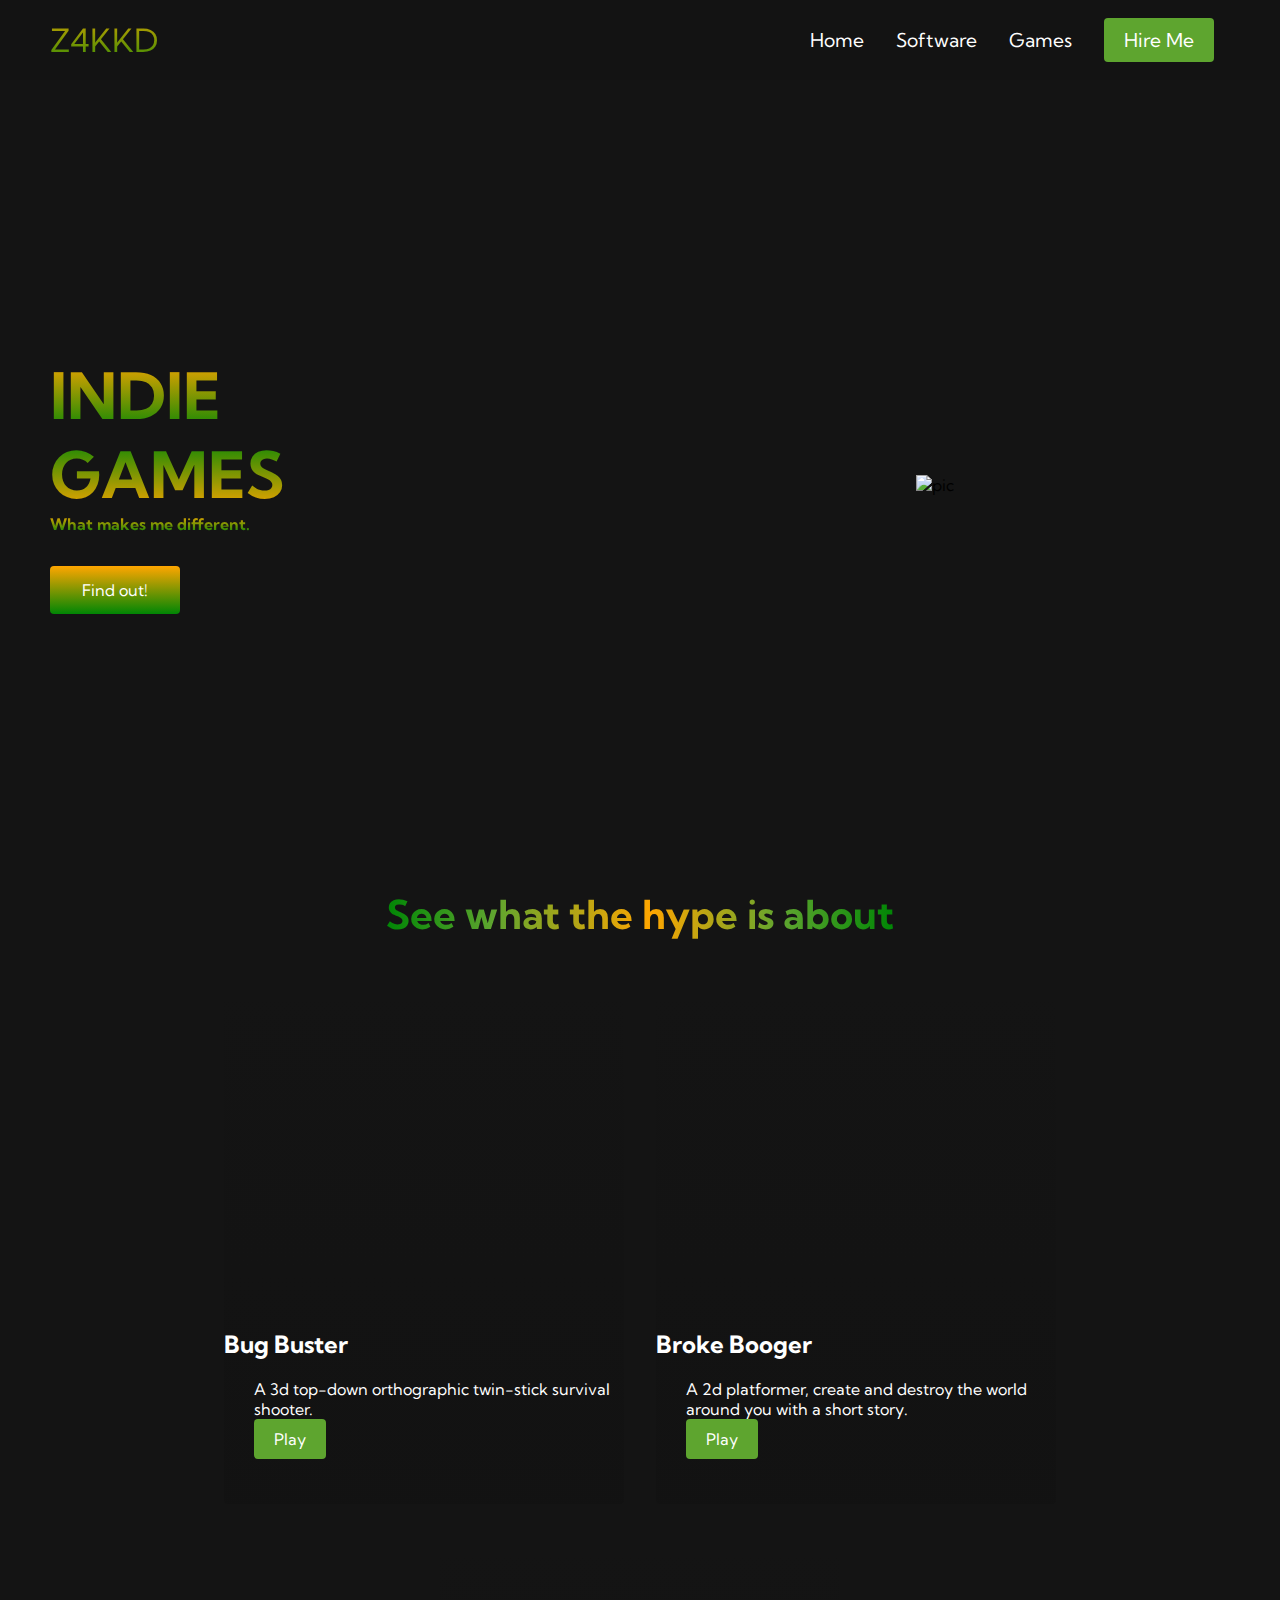
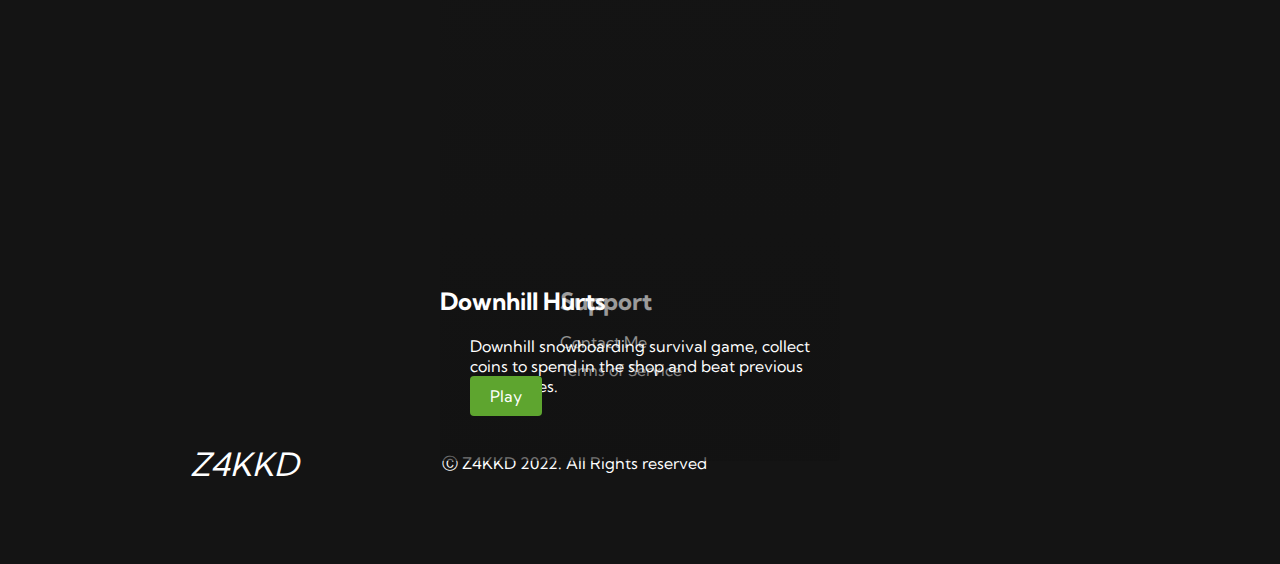
==== games.html @ ccd5fc1a "Add files via upload" ====
<!DOCTYPE html>
<html lang="en">
<head>
    <meta charset="UTF-8" />
    <meta name="viewport"
    content="width = device - width, initial-scale = 1.0" />
    <title> Z4KKD's Games </title>
    <link rel="stylesheet" href="styles.css" />
    <script src="https://kit.fontawesome.com/58093b913e.js" crossorigin="anonymous"></script>
    <link rel="preconnect" href="https://fonts.googleapis.com">
    <link rel="preconnect" href="https://fonts.gstatic.com" crossorigin>
    <link href="https://fonts.googleapis.com/css2?family=Kumbh+Sans:wght@400;700&display=swap" rel="stylesheet">
</head>
<body>
    <!-- Navbar Section-->
    <nav class="navbar">  
    <div class="navbar__container">
        <a href="/index.html" id="navbar__logo"> <i class="fas fa-cat"></i> Z4KKD</a>
        <div class="navbar__toggle" id="mobile-menu">
            <span class="bar"></span>
            <span class="bar"></span>
            <span class="bar"></span>
        </div>
        <ul class="navbar__menu">
            <li class="navbar__item">
                <a href="/index.html" class="navbar__links"> Home </a>
            </li>
            <li class="navbar__item">
                <a href="/software.html" class="navbar__links"> Software </a>
            </li>
            <li class="navbar__item">
                <a href="/games.html" class="navbar__links"> Games </a>
            </li>
            <li class="navbar__btn">
                <a href="https://www.linkedin.com/in/z4kkd/" class="button"> Hire Me </a>
            </li>
        </ul>
    </div>
    </nav>

    <!-- Hero Section -->
    <div class="main">
        <div class="main__container">
            <div class="main__content">
                <h1>INDIE</h1>
                <h2>GAMES</h2>
                <h3>What makes me different.</h3>
                <button class="main__btn"><a href="/index.html">Find out!</a></button>
            </div>
            <div class="main__img--container">
                <img src="images/pic3.svg" alt="pic" id="main__img">
            </div>
        </div>
    </div>
    <!-- Services Section -->
    <div class="services">
        <h1>See what the hype is about</h1>
        <div class="services__container">
            <div class="services__cardgames">
                <h2>Bug Buster</h2>
                <p>
                    A 3d top-down orthographic twin-stick survival shooter. 
                </p>
                <a href="https://z4kkd.itch.io/bug-buster"><button>Play</button></a>
            </div>
            <div class="services__cardgames2">
                <h2>Broke Booger</h2>
                <p>A 2d platformer, create and destroy the world around you with a short story.</p>
                <a href="https://z4kkd.itch.io/broke-booger"><button>Play</button></a>
            </div>
            <div class="services__cardgames3">
                <h2>Downhill Hurts</h2>
                <p>Downhill snowboarding survival game, collect coins to spend in the shop and beat previous high scores.</p>
                <a href="https://z4kkd.itch.io/downhill-hurts"><button>Play</button></a>
            </div>
        </div>
    </div>
    <!-- Footer Section -->
    <div class="footer__container">
        <div class="footer__links">
            <div class="footer__links--wrapper">
                <div class="footer__links--items">
                    <h2>Support</h2>
                    <a href="https://mail.google.com/mail/?view=cm&fs=1&to=zduncan93@gmail.com">Contact Me</a>
                    <a href="/">Terms of Service</a>
                </div>
            </div>
        </div>
        <div class="social__media">
            <div class="social__media--wrap">
                <div class="footer_logo">
                    <a href="/" id="footer__logo"><i class="fas fa-cat">Z4KKD</i></a>
                </div>
                <p class="website__rights">Ⓒ Z4KKD 2022. All Rights reserved </p>
                <div class="social__icons">
                    <a href="https://www.facebook.com/Z4KKD" class="social__icons--links" target="_blank">
                        <i class="fab fa-facebook"></i>
                    </a>
                    <a href="https://www.instagram.com/z4kkd/" class="social__icons--links" target="_blank">
                        <i class="fab fa-instagram"></i>
                    </a>
                    <a href="https://twitter.com/z4kkd" class="social__icons--links" target="_blank">
                        <i class="fab fa-twitter"></i>
                    </a>
                    <a href="https://www.linkedin.com/in/z4kkd/" class="social__icons--links" target="_blank">
                        <i class="fab fa-linkedin"></i>
                    </a>
                    <a href="https://www.youtube.com/channel/UCFZU9Phh2K42t5RvbqAmosg" class="social__icons--links" target="_blank">
                        <i class="fab fa-youtube"></i>
                    </a>
                </div>
            </div>
        </div>
    </div>
   <script src="app.js"></script>
  </body>
---- styles.css ----
*
{
    box-sizing: border-box;
    margin: 0;
    padding: 0;
    font-family: 'Kumbh Sans', sans-serif;
}

.navbar
{
    background: #131313;
    height: 80px;
    display: flex;
    justify-content: center;
    align-items: center;
    font-size: 1.2rem;
    position: sticky;
    top: 0;
    z-index: 999;
}

.navbar__container
{
    display: flex;
    justify-content: space-between;
    height: 80px;
    z-index: 1;
    width: 100%;
    max-width: 1300px;
    margin: 0 auto;
    padding: 0 50px;

}
#navbar__logo
{
    background-color: #5EA52F;
    background-image: linear-gradient(to top, #008605 0%, #ffa600 100%);
    background-size: 100%;
    -webkit-background-clip: text;
    -moz-background-clip: text;
    -webkit-text-fill-color: transparent;
    -moz-text-fill-color:transparent;
    display: flex;
    align-items: center;
    cursor: pointer;
    text-decoration: none;
    font-size: 2rem;
}

.fa-gem
{
    margin-right: 0.5rem;
}
.navbar__menu
{
    display: flex;
    align-items: center;
    list-style: none;
    text-align: center;
}
.navbar__item
{
    height: 80px;
}
.navbar__links
{
    color: #fff;
    display: flex;
    align-items: center;
    justify-content: center;
    text-decoration: none;
    padding: 0 1rem;
    height: 100%;
}
.navbar__btn
{
    display: flex;
    justify-content: center;
    align-items: center;
    padding: 0 1rem;
    width: 100%;
}
.button
{
    display: flex;
    justify-content: center;
    align-items: center;
    text-decoration: none;
    padding: 10px 20px;
    height: 100%;
    width: 100%;
    border: none;
    outline: none;
    border-radius: 4px;
    background: #5EA52F;
    color: #fff;
}

.button:hover 
{
    background: #ffa600;
    transition: all 0.3 ease;
}

.navbar__links:hover
{
    color:#5EA52F;
    transition: all 0.3 ease;
}

@media screen and (max-width: 960px)
{
    .navbar__container
    {
        display: flex;
        justify-content: space-between;
        height: 80px;
        z-index: 1;
        width: 100%;
        max-width: 1300px;
        padding: 0;
    }
    .navbar__menu
    {
        display: grid;
        grid-template-columns: auto;
        margin: 0;
        width: 100%;
        position: absolute;
        top: -1000px;
        opacity: 0;
        transition: all 0.5s ease;
        height: 50vh;
        z-index: -1;
        background: #131313;
    }

    .navbar__menu.active
    {
        background: #131313;
        top: 100%;
        opacity: 1;
        transition: all 0.5s ease;
        z-index: 99;
        height: 50vh;
        font-size: 1.6rem;
    }
    #navbar__logo
    {
        padding-left: 25px;   
    }
    .navbar__toggle .bar
    {
        width: 25px;
        height: 3px;
        margin: 5px auto;
        transition: all 0.3s ease-in-out;
        background: #fff;   
    }
    .navbar__item
    {
        width: 100%;
    }
    .navbar__links
    {
        text-align: center;
        padding: 2rem;
        width: 100%;
        display: table;
    }
    #mobile-menu
    {
        position: absolute;
        top: 20%;
        right: 5%;
        transform: translate(5%, 20%);
    }
    .navbar__btn
    {
        padding-bottom: 2rem;
    }
    .button
    {
        display: flex;
        justify-content: center;
        align-items: center;
        width: 80%;
        height: 80px;
        margin: 0;
    }
    .navbar__toggle .bar
    {
        display: block;
        cursor: pointer;
    }
    #mobile-menu.is-active .bar:nth-child(2)
    {
        opacity: 0;
    }
    #mobile-menu.is-active .bar:nth-child(1)
    {
        transform: translateY(8px) rotate(45deg);
    }
    #mobile-menu.is-active .bar:nth-child(3)
    {
        transform: translateY(-8px) rotate(-45deg);
    }
   }
    /* Hero Section CSS */
    .main
    {
        background-color: #141414;

    }
    .main__container
    {
    display: grid;
    grid-template-columns: 1fr 1fr;
    align-items: center;
    justify-self: center;
    margin: 0 auto;
    height: 90vh;
    background-color: #141414;
    z-index: 1;
    width: 100%;
    max-width: 1300px;
    padding: 0 50px;
    }

    .main__content h1
    {
        font-size: 4rem;
        background-color: #22BA28;
        background-image: linear-gradient(to top, #008605 0%, #ffa600 100%);
        background-size: 100%;
        -webkit-background-clip: text;
        -moz-background-clip: text;
        -webkit-text-fill-color: transparent;
        -moz-text-fill-color: transparent;
    }

    .main__content h2
    {
        font-size: 4rem;
        background-color: #5EA52F;
        background-image: linear-gradient(to top, #ffa600 0%, #008605 100%);
        background-size: 100%;
        -webkit-background-clip: text;
        -moz-background-clip: text;
        -webkit-text-fill-color: transparent;
        -moz-text-fill-color: transparent;
    }

    .main__content h3
    {
        font-size: 1rem;
        background-color: #5EA52F;
        background-image: linear-gradient(to top, #008605 0%, #ffa600 100%);
        background-size: 100%;
        -webkit-background-clip: text;
        -moz-background-clip: text;
        -webkit-text-fill-color: transparent;
        -moz-text-fill-color: transparent;
    }

    .main__content p 
    {
        margin-top: 1rem;
        font-size: 2rem;
        font-weight: 700;
        color: #fff;
    }
    .main__btn
    {
        font-size: 1rem;
        background-image: linear-gradient(to top, #008605 0%, #ffa600 100%);
        padding: 14px 32px;
        border: none;
        border-radius: 4px;
        color: #fff;
        margin-top: 2rem;
        cursor: pointer;
        position: relative;
        transition: all 0.35s;
        outline: none;
    }

    .main__btn a 
    {
        position: relative;
        z-index: 2;
        color: #fff;
        text-decoration: none;
    }
    .main__btn:after
    {
        position: absolute;
        content: '';
        top: 0;
        left: 0;
        width: 0;
        height: 100%;
        background: #ffa600;
        transition: all 0.35s;
        border-radius: 4px;
    }

    .main__btn:hover
    {
        color: #fff;
    }
    .main__btn:hover:after
    {
        width: 100%;
    }
    .main__img--container
    {
        text-align: center;
    }
    #main__img
    {
        height: 80%;
        width: 80%;
    }

    /* Mobile Responsive */
    @media screen and (max-width: 768px)
    {
        .main__container
        {
        display: grid;
        grid-template-columns: auto;
        align-items: center;
        justify-self: center;
        width: 100%;
        margin: 0 auto;
        height: 90vh;
        }
        .main__content
        {
            text-align: center;
            margin-bottom: 4rem;
        }
        .main__content h1
        {
            font-size: 2.5rem;
            margin-top: 2rem;
        }
        .main__content h2 
        {
            font-size: 3rem;
        }
        .main__content p 
        {
            margin-top: 1rem;
            font-size: 1.5rem;
        }
    }

    @media screen and (max-width: 480px)
    {
        .main__content h1
        {
            font-size: 2rem;
            margin-top: 3rem;
        }
        .main__content h2 
        {
            font-size: 2rem;
        }
        .main__content p 
        {
            margin-top: 2rem;
            font-size: 1.5rem;
        }
        .main__btn
        {
            padding: 12px 36px;
            margin: 2.5rem 0;
        }
    }

    /* Services Section CSS */
    .services
    {
        background: #141414;
        display: flex;
        flex-direction: column;
        align-items: center;
        height: 100vh;
    }
    .services h1 
    {
        background-color: #22BA28;
        background-image: linear-gradient(to right, #5EA52F 0%, #008605 0%, #5EA52F 21%, #ffa600 52%, #5EA52F 78%, #008605 100%);
        background-size: 100%;
        margin-bottom: 1.5rem;
        font-size: 2.5rem;
        -webkit-background-clip: text;
        -moz-background-clip: text;
        -webkit-text-fill-color: transparent;
        -moz-text-fill-color:transparent;
    }
    .services__container 
    {
        display: flex;
        justify-content: center;
        flex-wrap: wrap;
    }

    .services__card
    {
        margin: 1rem;
        height: 525px;
        width: 400px;
        border-radius: 4px;
        background-image: linear-gradient(to bottom, rgba(0,0,0,0) 0%, rgba(17, 17, 17, 0.6) 100%), url('/images/pic3.jpg');
        background-size: cover;
        position: relative;
        color: #fff;
    }
    .services__cardgames
    {
        margin: 1rem;
        height: 525px;
        width: 400px;
        border-radius: 4px;
        background-image: linear-gradient(to bottom, rgba(0,0,0,0) 0%, rgba(17, 17, 17, 0.6) 100%), url('/images/game.png');
        background-size: cover;
        position: relative;
        color: #fff;
    }
    .services__cardgames2
    {
        margin: 1rem;
        height: 525px;
        width: 400px;
        border-radius: 4px;
        background-image: linear-gradient(to bottom, rgba(0,0,0,0) 0%, rgba(17, 17, 17, 0.6) 100%), url('/images/game2.png');
        background-size: cover;
        position: relative;
        color: #fff;
    }
    .services__cardgames3
    {
        margin: 1rem;
        height: 525px;
        width: 400px;
        border-radius: 4px;
        background-image: linear-gradient(to bottom, rgba(0,0,0,0) 0%, rgba(17, 17, 17, 0.6) 100%), url('/images/game3.png');
        background-size: cover;
        position: relative;
        color: #fff;
    }
    .services__cardsoftware
    {
        margin: 1rem;
        height: 525px;
        width: 400px;
        border-radius: 4px;
        background-image: linear-gradient(to bottom, rgba(0,0,0,0) 0%, rgba(17, 17, 17, 0.6) 100%), url('/images/software.jpg');
        background-size: cover;
        position: relative;
        color: #fff;
    }
    .services__cardsoftware2
    {
        margin: 1rem;
        height: 525px;
        width: 400px;
        border-radius: 4px;
        background-image: linear-gradient(to bottom, rgba(0,0,0,0) 0%, rgba(17, 17, 17, 0.6) 100%), url('/images/software2.jpg');
        background-size: cover;
        position: relative;
        color: #fff;
    }

    .services__card:nth-child(2)
    {
        background-image: linear-gradient(to bottom, rgba(0,0,0,0) 0%, rgba(17, 17, 17, 0.6) 100%), url('/images/pic4.jpg');
    }

    .services h2 
    {
        position: absolute;
        top: 350px;
    }
    .services p2
    {
        padding-left: 100px;
        padding-right: 100px;
        text-align: center;
        font-size: 1.5rem;
        background-color: #008605;
        background-image: linear-gradient(to top, #008605 0%, #ffa600 100%);
        background-size: 100%;
        -webkit-background-clip: text;
        -moz-background-clip: text;
        -webkit-text-fill-color: transparent;
        -moz-text-fill-color: transparent;
        margin-bottom: 5rem;
    }

    .services__card p
    {
        position: absolute;
        top: 400px;
        left: 30px;
    }
    .services__cardgames p
    {
        position: absolute;
        top: 400px;
        left: 30px;
    }
    .services__cardgames2 p
    {
        position: absolute;
        top: 400px;
        left: 30px;
    }
    .services__cardgames3 p
    {
        position: absolute;
        top: 400px;
        left: 30px;
    }
    .services__cardsoftware p
    {
        position: absolute;
        top: 400px;
        left: 30px;
    }
    .services__cardsoftware2 p
    {
        position: absolute;
        top: 400px;
        left: 30px;
    }
    .services__card button
    {
        color: #fff;
        padding: 10px 20px;
        border: none;
        outline: none;
        border-radius: 4px;
        background: #5EA52F;
        position: absolute;
        top: 440px;
        left: 30px;
        font-size: 1rem;
        cursor: pointer;
    }
    .services__cardgames button
    {
        color: #fff;
        padding: 10px 20px;
        border: none;
        outline: none;
        border-radius: 4px;
        background: #5EA52F;
        position: absolute;
        top: 440px;
        left: 30px;
        font-size: 1rem;
        cursor: pointer;
    }
    .services__cardgames2 button
    {
        color: #fff;
        padding: 10px 20px;
        border: none;
        outline: none;
        border-radius: 4px;
        background: #5EA52F;
        position: absolute;
        top: 440px;
        left: 30px;
        font-size: 1rem;
        cursor: pointer;
    }
    .services__cardgames3 button
    {
        color: #fff;
        padding: 10px 20px;
        border: none;
        outline: none;
        border-radius: 4px;
        background: #5EA52F;
        position: absolute;
        top: 440px;
        left: 30px;
        font-size: 1rem;
        cursor: pointer;
    }
    .services__cardsoftware button
    {
        color: #fff;
        padding: 10px 20px;
        border: none;
        outline: none;
        border-radius: 4px;
        background: #5EA52F;
        position: absolute;
        top: 440px;
        left: 30px;
        font-size: 1rem;
        cursor: pointer;
    }
    .services__cardsoftware2 button
    {
        color: #fff;
        padding: 10px 20px;
        border: none;
        outline: none;
        border-radius: 4px;
        background: #5EA52F;
        position: absolute;
        top: 440px;
        left: 30px;
        font-size: 1rem;
        cursor: pointer;
    }

    .services__card:hover 
    {
        transform: scale(1.075);
        transition: 0.2s ease-in;
        cursor: pointer;
    }
    .services__cardgames:hover 
    {
        transform: scale(1.075);
        transition: 0.2s ease-in;
        cursor: pointer;
    }
    .services__cardgames2:hover 
    {
        transform: scale(1.075);
        transition: 0.2s ease-in;
        cursor: pointer;
    }
    .services__cardgames3:hover 
    {
        transform: scale(1.075);
        transition: 0.2s ease-in;
        cursor: pointer;
    }
    .services__cardsoftware:hover 
    {
        transform: scale(1.075);
        transition: 0.2s ease-in;
        cursor: pointer;
    }
    .services__cardsoftware2:hover 
    {
        transform: scale(1.075);
        transition: 0.2s ease-in;
        cursor: pointer;
    }
    .services__card button:hover
    {
        transform: scale(1.075);
        transition: 0.2s ease-in;
        cursor: pointer;
    }
    .services__cardgames button:hover
    {
        transform: scale(1.075);
        transition: 0.2s ease-in;
        cursor: pointer;
    }
    .services__cardgames2 button:hover
    {
        transform: scale(1.075);
        transition: 0.2s ease-in;
        cursor: pointer;
    }
    .services__cardgames3 button:hover
    {
        transform: scale(1.075);
        transition: 0.2s ease-in;
        cursor: pointer;
    }
    .services__cardsoftware button:hover
    {
        transform: scale(1.075);
        transition: 0.2s ease-in;
        cursor: pointer;
    }
    .services__cardsoftware2 button:hover
    {
        transform: scale(1.075);
        transition: 0.2s ease-in;
        cursor: pointer;
    }
    


    @media screen and (max-width: 960px)
    {
        .services
        {
            height: 1600px;
        }
        .services h1 
        {
            font-size: 2rem;
            margin-top: 12rem;
        }
    }
    @media screen and (max-width: 480px) 
    {
        .services
        {
            height: 1800px;
        }    
        .services h1 
        {
            font-size: 1.2rem;
        }
        .services__card
        {
            width: 300px;
        }
        .services__cardgames
        {
            width: 300px;
        }
        .services__cardgames2
        {
            width: 300px;
        }
        .services__cardgames3
        {
            width: 300px;
        }
        .services__cardsoftware
        {
            width: 300px;
        }
        .services__cardsoftware2
        {
            width: 300px;
        }

    }

    /* Footer CSS */

    .footer__container
    {
        background-color: #141414;
        padding: 5rem 0;
        display: flex;
        flex-direction: column;
        justify-items: center;
        align-items: center;
    }

    #footer__logo
    {
        color: #fff;
        display: flex;
        align-items: center;
        cursor: pointer;
        text-decoration: none;
        font-size: 2rem;
    }

    .footer__links
    {
        width: 100%;
        max-width: 1000px;
        display: flex;
        justify-content: center;
    }
    .footer__links--wrapper
    {
        display: flex;
    }
    .footer__links--items
    {
        display: flex;
        flex-direction: column;
        align-items: flex-start;
        margin: 16px;
        text-align: left;
        width: 160px;
        box-sizing: border-box;
    }
    .footer__links--items h2
    {
        margin-bottom: 16px;
    }

    .footer__links--items > h2 
    {
        color: #fff;
    }

    .footer__links--items a 
    {
        color: #fff;
        text-decoration: none;
        margin-bottom: 0.5rem;
    }

    .footer__links--items a:hover 
    {
        color: #e9e9e9;
        transition: 0.3s ease-out;
    }

    /* Social Icons */
    .social__icons--links
    {
        color: #fff;
        font-size: 24px;
    }

    .social__media
    {
        max-width: 1000px;
        width: 100%;
    }

    .social__media--wrap
    {
        display: flex;
        justify-content: space-between;
        align-items: center;
        width: 90%;
        max-width: 1000px;
        margin: 40px auto 0 auto;
    }

    .social__icons 
    {
        
        display: flex;
        justify-content: space-between;
        align-items: center;
        width: 240px;
    }

    .social__logo
    {
        color: #fff;
        justify-self: flex-start;
        margin-left: 20px;
        cursor: pointer;
        text-decoration: none;
        font-size: 2rem;
        display: flex;
        align-items: center;
        margin-bottom: 16px;
    }
    .website__rights
    {
        color: #fff;
    }
    @media screen and (max-width: 820px)
    {
        .footer__links
        {
            padding-top: 2rem;
        }

        #footer__logo
        {
            margin-bottom: 2rem;
        }

        .website__rights
        {
            margin-bottom: 2rem;
        }

        .footer__links--wrapper
        {
            flex-direction: column;
        }

        .social__media--wrap
        {
            flex-direction: column;
        }

        @media screen and (max-width: 480px)
        {
            .footer__links--items
            {
                margin: 0;
                padding: 10px;
                width: 100%;
            }
        }
    }
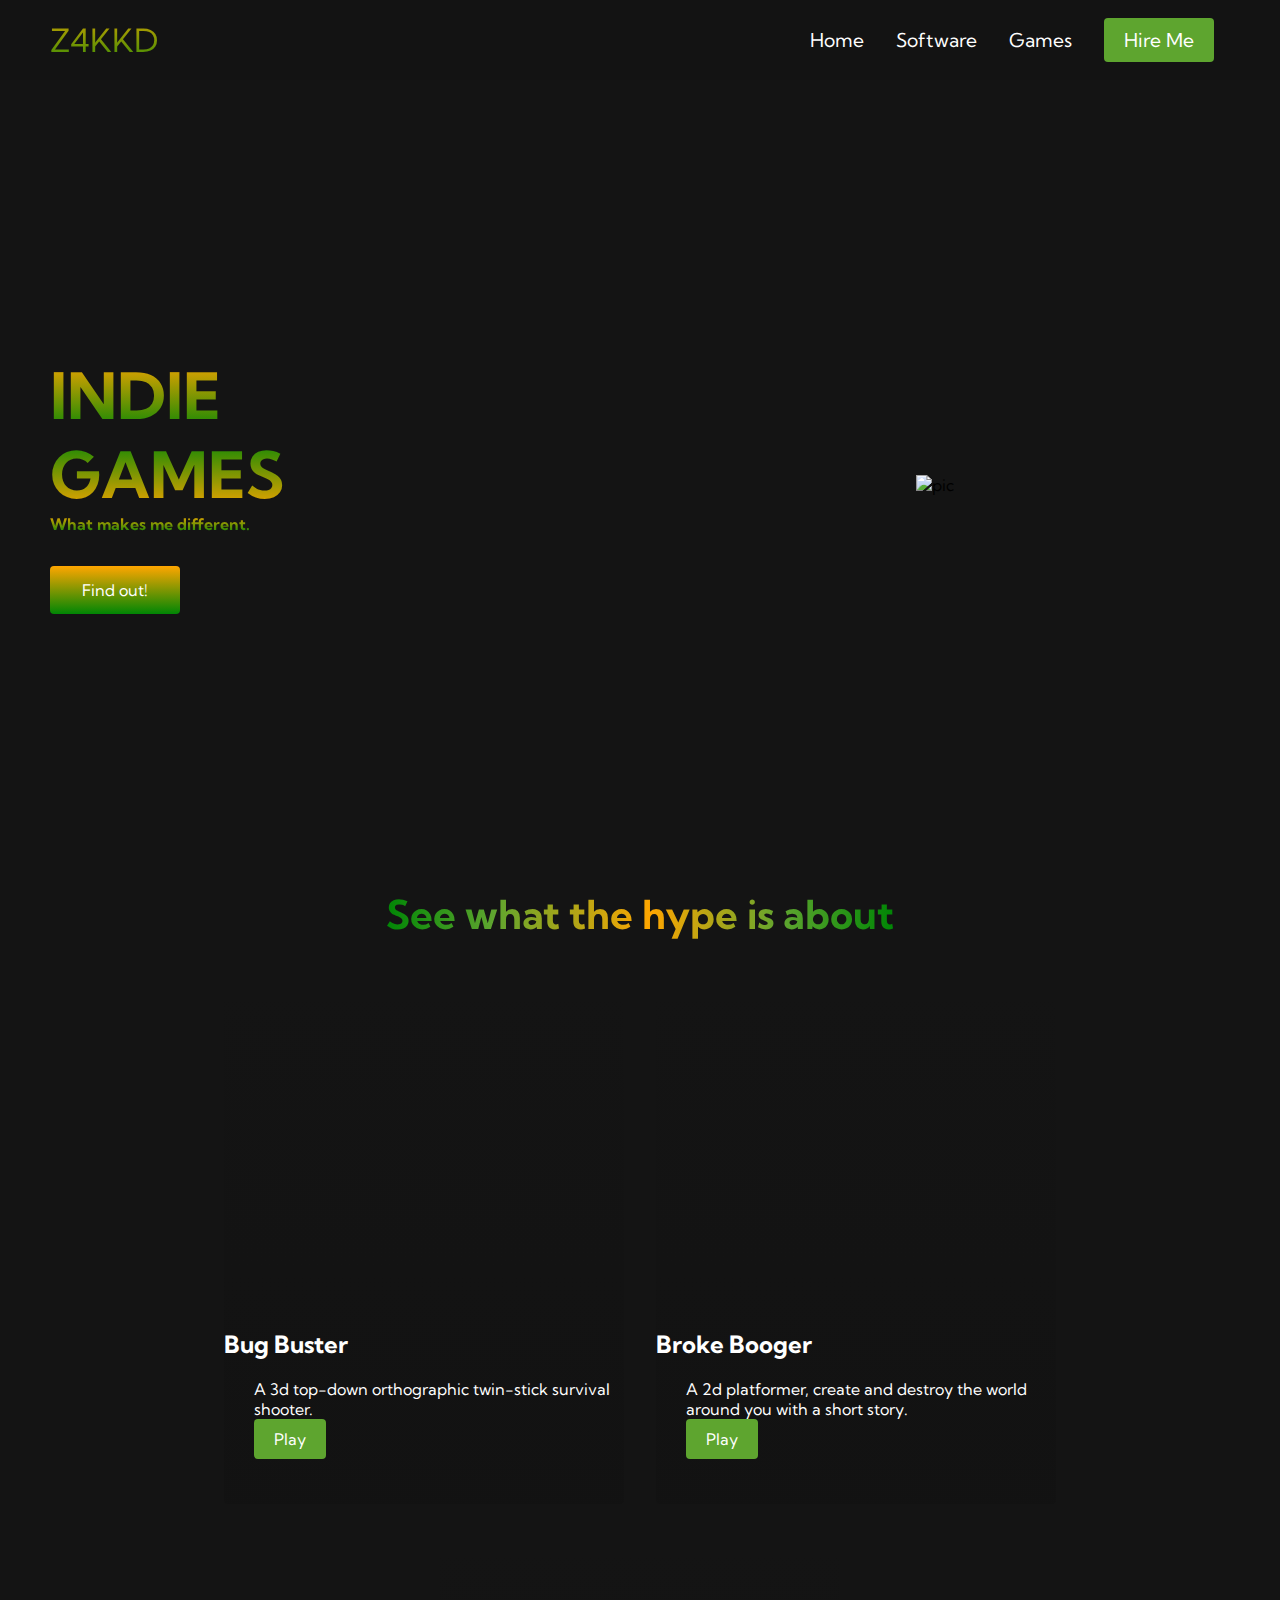
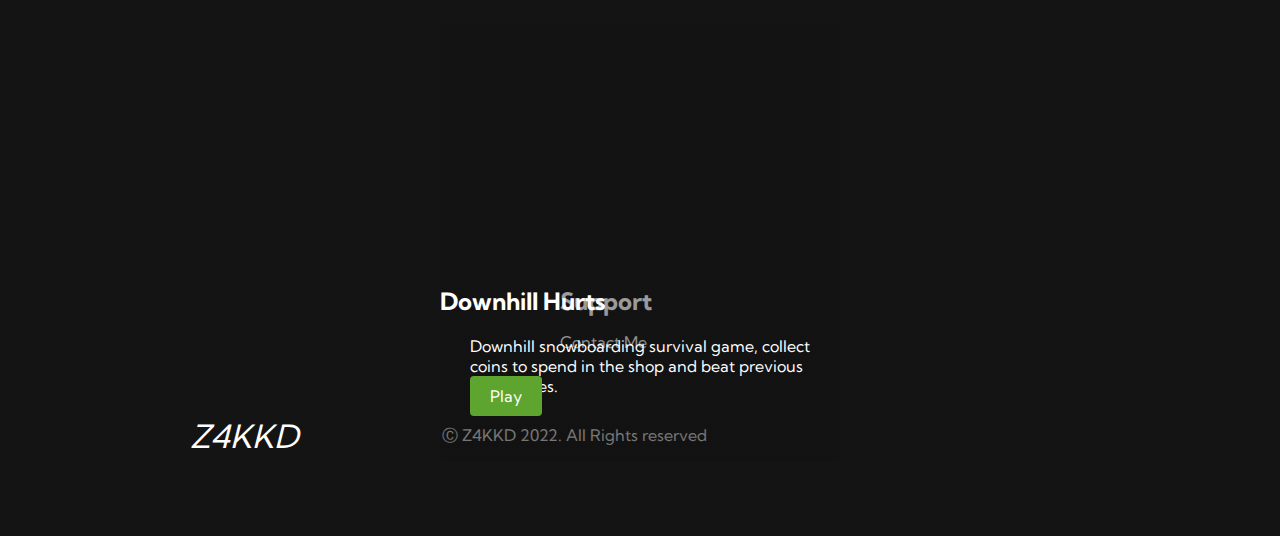
==== commit 3f0650fd: "Add files via upload" ====
--- a/games.html
+++ b/games.html
@@ -82,7 +82,6 @@
                 <div class="footer__links--items">
                     <h2>Support</h2>
                     <a href="https://mail.google.com/mail/?view=cm&fs=1&to=zduncan93@gmail.com">Contact Me</a>
-                    <a href="/">Terms of Service</a>
                 </div>
             </div>
         </div>
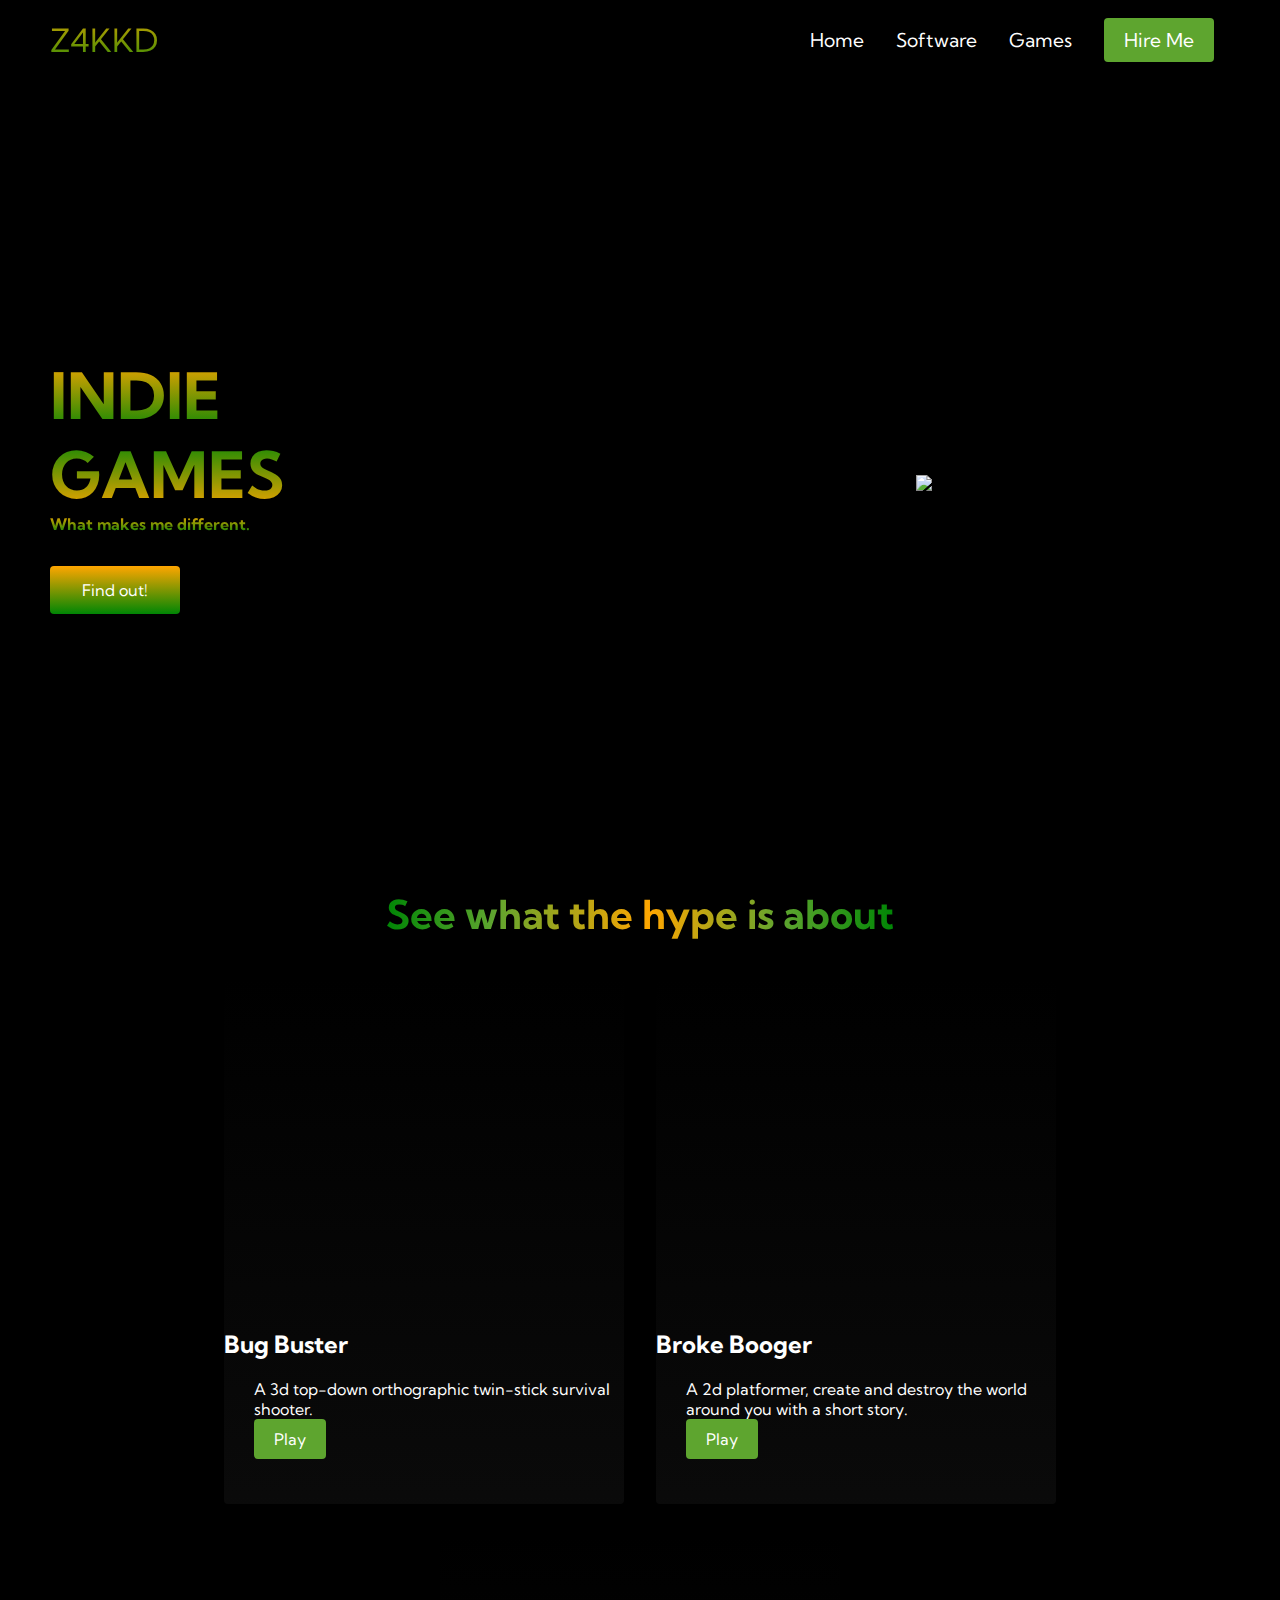
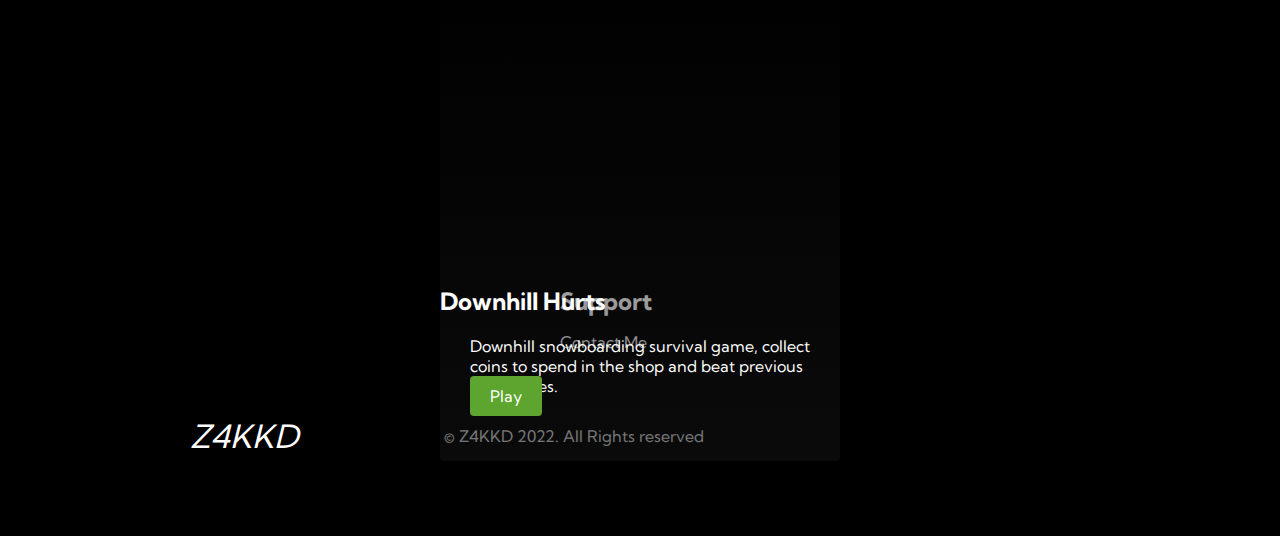
==== commit d9484b6c: "Add files via upload" ====
--- a/games.html
+++ b/games.html
@@ -90,8 +90,14 @@
                 <div class="footer_logo">
                     <a href="/" id="footer__logo"><i class="fas fa-cat">Z4KKD</i></a>
                 </div>
-                <p class="website__rights">Ⓒ Z4KKD 2022. All Rights reserved </p>
+                <p class="website__rights">© Z4KKD 2022. All Rights reserved </p>
                 <div class="social__icons">
+                    <a href="https://www.linkedin.com/in/z4kkd/" class="social__icons--links" target="_blank">
+                        <i class="fab fa-linkedin"></i>
+                    </a>
+                    <a href="https://www.patreon.com/Z4KKD" class="social__icons--links" target="_blank">
+                        <i class="fab fa-patreon"></i>
+                    </a>
                     <a href="https://www.facebook.com/Z4KKD" class="social__icons--links" target="_blank">
                         <i class="fab fa-facebook"></i>
                     </a>
@@ -100,9 +106,6 @@
                     </a>
                     <a href="https://twitter.com/z4kkd" class="social__icons--links" target="_blank">
                         <i class="fab fa-twitter"></i>
-                    </a>
-                    <a href="https://www.linkedin.com/in/z4kkd/" class="social__icons--links" target="_blank">
-                        <i class="fab fa-linkedin"></i>
                     </a>
                     <a href="https://www.youtube.com/channel/UCFZU9Phh2K42t5RvbqAmosg" class="social__icons--links" target="_blank">
                         <i class="fab fa-youtube"></i>
--- a/styles.css
+++ b/styles.css
@@ -8,7 +8,7 @@
 
 .navbar
 {
-    background: #131313;
+    background: #000000;
     height: 80px;
     display: flex;
     justify-content: center;
@@ -209,7 +209,7 @@
     /* Hero Section CSS */
     .main
     {
-        background-color: #141414;
+        background-color: #000000;
 
     }
     .main__container
@@ -220,7 +220,7 @@
     justify-self: center;
     margin: 0 auto;
     height: 90vh;
-    background-color: #141414;
+    background-color: #000000;
     z-index: 1;
     width: 100%;
     max-width: 1300px;
@@ -383,7 +383,7 @@
     /* Services Section CSS */
     .services
     {
-        background: #141414;
+        background: #000000;
         display: flex;
         flex-direction: column;
         align-items: center;
@@ -500,7 +500,6 @@
         -moz-text-fill-color: transparent;
         margin-bottom: 5rem;
     }
-
     .services__card p
     {
         position: absolute;
@@ -750,7 +749,7 @@
 
     .footer__container
     {
-        background-color: #141414;
+        background-color: #000000;
         padding: 5rem 0;
         display: flex;
         flex-direction: column;
@@ -896,4 +895,4 @@
                 width: 100%;
             }
         }
-    }+    }
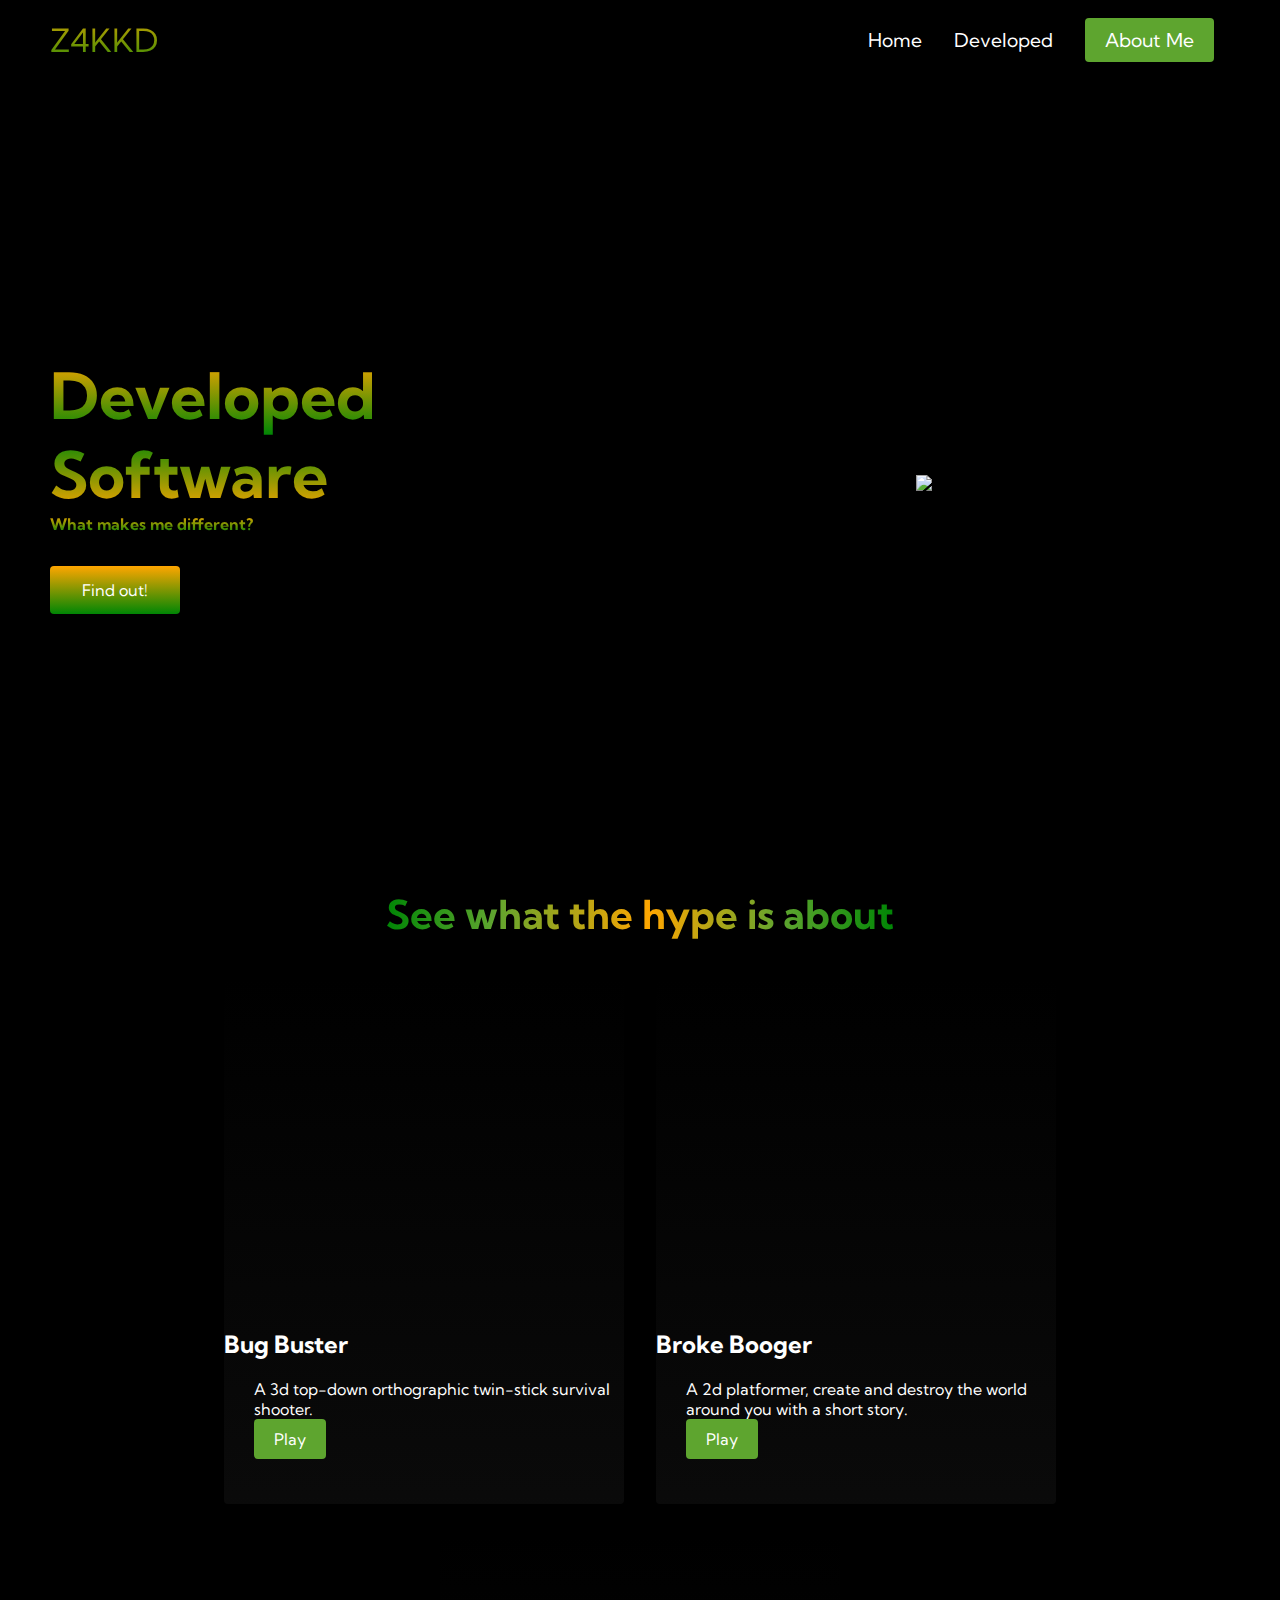
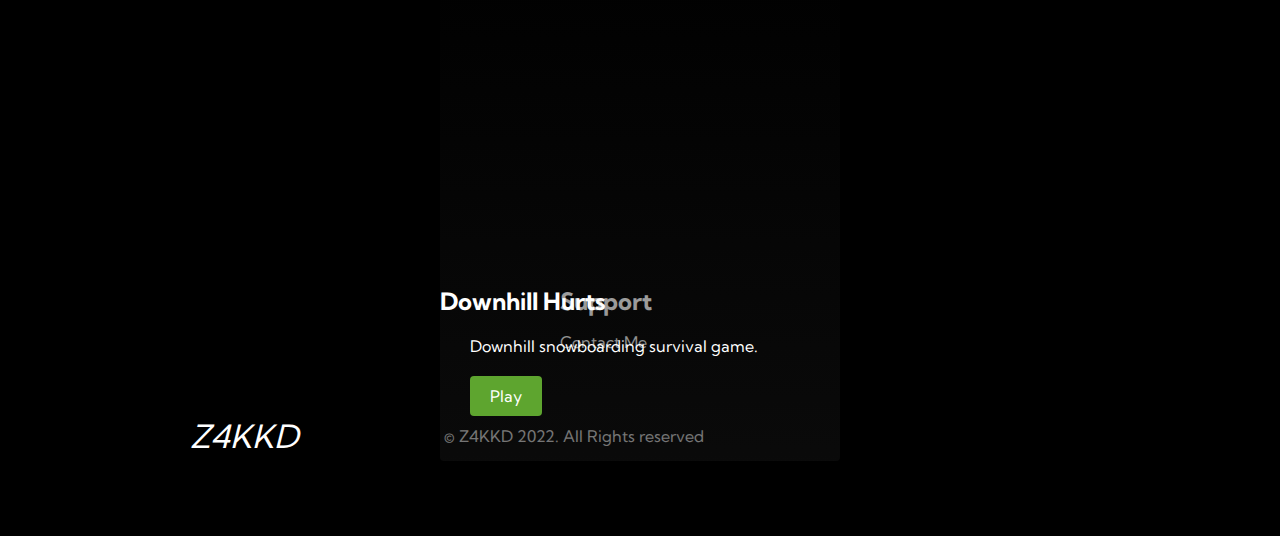
==== commit 1d967040: "Add files via upload" ====
--- a/games.html
+++ b/games.html
@@ -5,6 +5,9 @@
     <meta name="viewport"
     content="width = device - width, initial-scale = 1.0" />
     <title> Z4KKD's Games </title>
+    <link rel = "icon" href = 
+     "/images/pic1.svg" 
+        type = "image/x-icon">
     <link rel="stylesheet" href="styles.css" />
     <script src="https://kit.fontawesome.com/58093b913e.js" crossorigin="anonymous"></script>
     <link rel="preconnect" href="https://fonts.googleapis.com">
@@ -26,13 +29,10 @@
                 <a href="/index.html" class="navbar__links"> Home </a>
             </li>
             <li class="navbar__item">
-                <a href="/software.html" class="navbar__links"> Software </a>
-            </li>
-            <li class="navbar__item">
-                <a href="/games.html" class="navbar__links"> Games </a>
+                <a href="/games.html" class="navbar__links"> Developed </a>
             </li>
             <li class="navbar__btn">
-                <a href="https://www.linkedin.com/in/z4kkd/" class="button"> Hire Me </a>
+                <a href="https://www.linkedin.com/in/z4kkd/" class="button"> About Me </a>
             </li>
         </ul>
     </div>
@@ -42,9 +42,9 @@
     <div class="main">
         <div class="main__container">
             <div class="main__content">
-                <h1>INDIE</h1>
-                <h2>GAMES</h2>
-                <h3>What makes me different.</h3>
+                <h1>Developed</h1>
+                <h2>Software</h2>
+                <h3>What makes me different?</h3>
                 <button class="main__btn"><a href="/index.html">Find out!</a></button>
             </div>
             <div class="main__img--container">
@@ -70,7 +70,7 @@
             </div>
             <div class="services__cardgames3">
                 <h2>Downhill Hurts</h2>
-                <p>Downhill snowboarding survival game, collect coins to spend in the shop and beat previous high scores.</p>
+                <p>Downhill snowboarding survival game.</p>
                 <a href="https://z4kkd.itch.io/downhill-hurts"><button>Play</button></a>
             </div>
         </div>
@@ -95,20 +95,8 @@
                     <a href="https://www.linkedin.com/in/z4kkd/" class="social__icons--links" target="_blank">
                         <i class="fab fa-linkedin"></i>
                     </a>
-                    <a href="https://www.patreon.com/Z4KKD" class="social__icons--links" target="_blank">
-                        <i class="fab fa-patreon"></i>
-                    </a>
                     <a href="https://www.facebook.com/Z4KKD" class="social__icons--links" target="_blank">
                         <i class="fab fa-facebook"></i>
-                    </a>
-                    <a href="https://www.instagram.com/z4kkd/" class="social__icons--links" target="_blank">
-                        <i class="fab fa-instagram"></i>
-                    </a>
-                    <a href="https://twitter.com/z4kkd" class="social__icons--links" target="_blank">
-                        <i class="fab fa-twitter"></i>
-                    </a>
-                    <a href="https://www.youtube.com/channel/UCFZU9Phh2K42t5RvbqAmosg" class="social__icons--links" target="_blank">
-                        <i class="fab fa-youtube"></i>
                     </a>
                 </div>
             </div>
